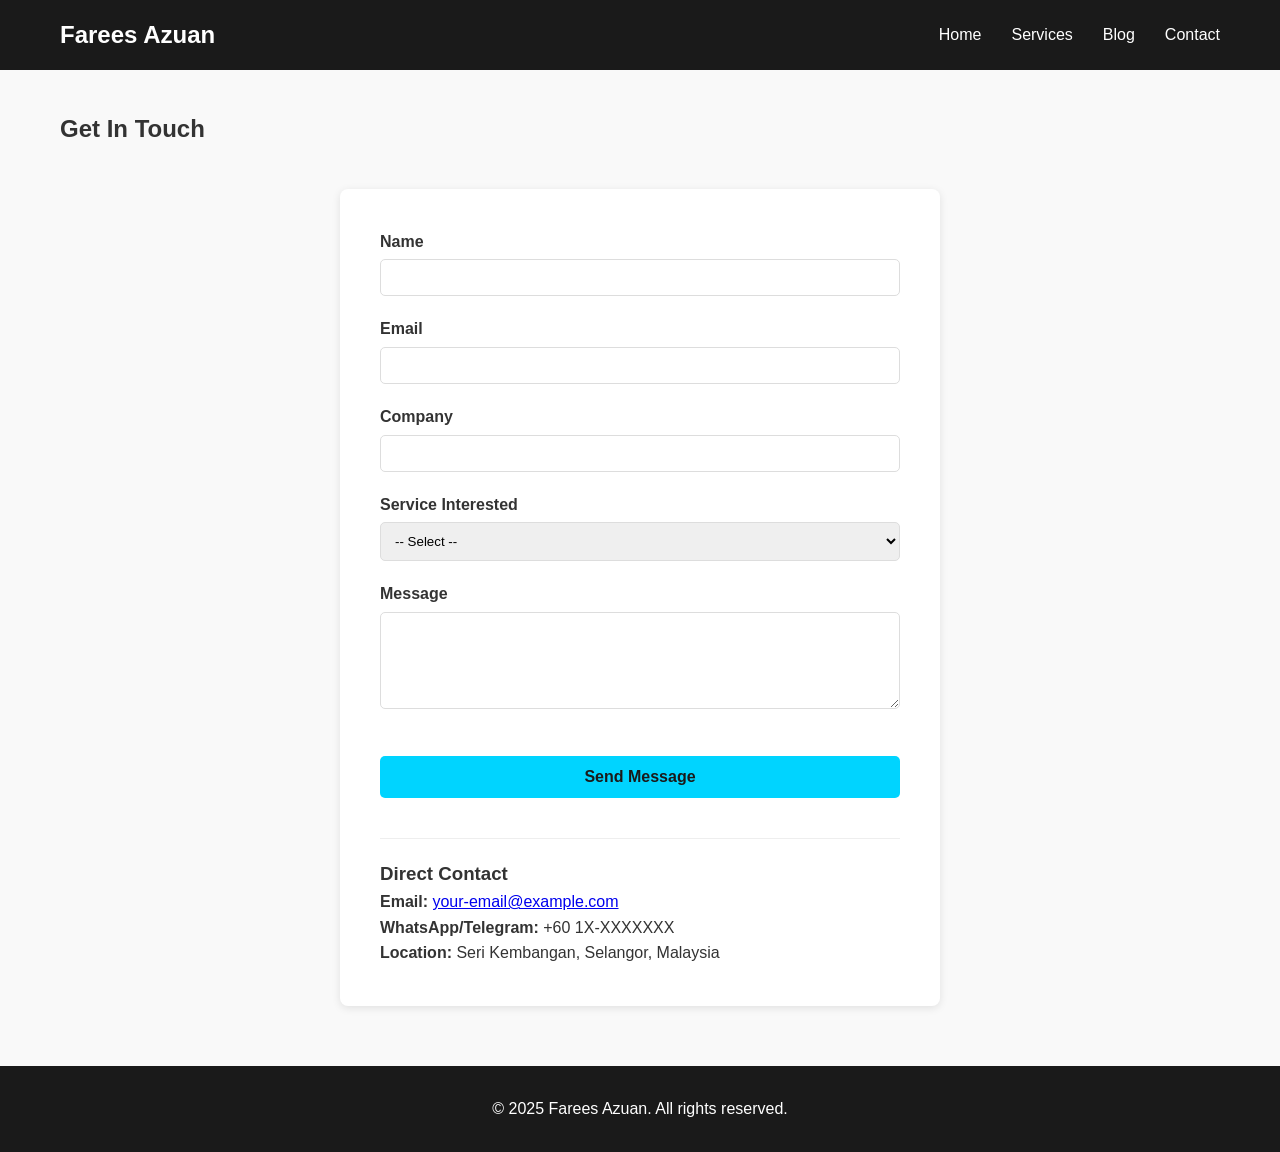
==== contact.html @ cde8073d "Initial portfolio site: home, services, blog, contact pages" ====
<!DOCTYPE html>
<html lang="en">
<head>
    <meta charset="UTF-8">
    <meta name="viewport" content="width=device-width, initial-scale=1.0">
    <title>Contact - Farees Azuan</title>
    <link rel="stylesheet" href="css/style.css">
</head>
<body>
    <nav class="navbar">
        <div class="nav-container">
            <h1 class="logo">Farees Azuan</h1>
            <ul class="nav-links">
                <li><a href="index.html">Home</a></li>
                <li><a href="services.html">Services</a></li>
                <li><a href="blog.html">Blog</a></li>
                <li><a href="contact.html">Contact</a></li>
            </ul>
        </div>
    </nav>

    <section class="services-preview" style="margin-top: 40px;">
        <h1>Get In Touch</h1>
        
        <div style="max-width: 600px; margin: 40px auto; background: white; padding: 40px; border-radius: 8px; box-shadow: 0 2px 8px rgba(0,0,0,0.1);">
            <form id="contact-form" onsubmit="handleSubmit(event)">
                <div style="margin-bottom: 20px;">
                    <label for="name" style="display: block; margin-bottom: 5px; font-weight: bold;">Name</label>
                    <input type="text" id="name" name="name" required style="width: 100%; padding: 10px; border: 1px solid #ddd; border-radius: 5px;">
                </div>

                <div style="margin-bottom: 20px;">
                    <label for="email" style="display: block; margin-bottom: 5px; font-weight: bold;">Email</label>
                    <input type="email" id="email" name="email" required style="width: 100%; padding: 10px; border: 1px solid #ddd; border-radius: 5px;">
                </div>

                <div style="margin-bottom: 20px;">
                    <label for="company" style="display: block; margin-bottom: 5px; font-weight: bold;">Company</label>
                    <input type="text" id="company" name="company" style="width: 100%; padding: 10px; border: 1px solid #ddd; border-radius: 5px;">
                </div>

                <div style="margin-bottom: 20px;">
                    <label for="service" style="display: block; margin-bottom: 5px; font-weight: bold;">Service Interested</label>
                    <select id="service" name="service" required style="width: 100%; padding: 10px; border: 1px solid #ddd; border-radius: 5px;">
                        <option value="">-- Select --</option>
                        <option value="vpn">VPN Deployment</option>
                        <option value="audit">Network Security Audit</option>
                        <option value="iam">Identity & Access Management</option>
                        <option value="design">Network Design</option>
                        <option value="other">Other</option>
                    </select>
                </div>

                <div style="margin-bottom: 20px;">
                    <label for="message" style="display: block; margin-bottom: 5px; font-weight: bold;">Message</label>
                    <textarea id="message" name="message" rows="5" required style="width: 100%; padding: 10px; border: 1px solid #ddd; border-radius: 5px;"></textarea>
                </div>

                <button type="submit" class="cta-btn" style="width: 100%;">Send Message</button>
            </form>
            
            <div style="margin-top: 40px; padding-top: 20px; border-top: 1px solid #eee;">
                <h3>Direct Contact</h3>
                <p><strong>Email:</strong> <a href="mailto:your-email@example.com">your-email@example.com</a></p>
                <p><strong>WhatsApp/Telegram:</strong> +60 1X-XXXXXXX</p>
                <p><strong>Location:</strong> Seri Kembangan, Selangor, Malaysia</p>
            </div>
        </div>
    </section>

    <script>
        function handleSubmit(event) {
            event.preventDefault();
            const name = document.getElementById('name').value;
            const email = document.getElementById('email').value;
            const message = document.getElementById('message').value;
            
            // Simple success message (later: connect to Cloudflare Workers)
            alert(`Thank you, ${name}! I'll get back to you soon.`);
            document.getElementById('contact-form').reset();
        }
    </script>

    <footer class="footer">
        <p>&copy; 2025 Farees Azuan. All rights reserved.</p>
    </footer>
</body>
</html>
---- css/style.css ----
* {
    margin: 0;
    padding: 0;
    box-sizing: border-box;
}

body {
    font-family: -apple-system, BlinkMacSystemFont, 'Segoe UI', sans-serif;
    line-height: 1.6;
    color: #333;
    background: #f9f9f9;
}

/* Navigation */
.navbar {
    background: #1a1a1a;
    color: white;
    padding: 1rem 0;
    position: sticky;
    top: 0;
    z-index: 100;
}

.nav-container {
    max-width: 1200px;
    margin: 0 auto;
    padding: 0 20px;
    display: flex;
    justify-content: space-between;
    align-items: center;
}

.logo {
    font-size: 24px;
    font-weight: bold;
}

.nav-links {
    display: flex;
    list-style: none;
    gap: 30px;
}

.nav-links a {
    color: white;
    text-decoration: none;
    transition: color 0.3s;
}

.nav-links a:hover {
    color: #00d4ff;
}

/* Hero Section */
.hero {
    background: linear-gradient(135deg, #1a1a1a 0%, #2d5a7b 100%);
    color: white;
    padding: 100px 20px;
    text-align: center;
    min-height: 500px;
    display: flex;
    align-items: center;
    justify-content: center;
}

.hero-content h1 {
    font-size: 48px;
    margin-bottom: 20px;
    font-weight: 700;
}

.hero-content p {
    font-size: 18px;
    margin-bottom: 10px;
}

.certs {
    font-size: 14px;
    color: #00d4ff;
    font-weight: bold;
    margin: 15px 0 !important;
}

.cta-btn {
    background: #00d4ff;
    color: #1a1a1a;
    padding: 12px 30px;
    border: none;
    border-radius: 5px;
    font-size: 16px;
    font-weight: bold;
    cursor: pointer;
    transition: background 0.3s;
    margin-top: 20px;
}

.cta-btn:hover {
    background: #00a8cc;
}

/* Services Section */
.services-preview {
    max-width: 1200px;
    margin: 60px auto;
    padding: 0 20px;
}

.services-preview h2 {
    text-align: center;
    font-size: 36px;
    margin-bottom: 40px;
}

.service-cards {
    display: grid;
    grid-template-columns: repeat(auto-fit, minmax(300px, 1fr));
    gap: 30px;
}

.card {
    background: white;
    padding: 30px;
    border-radius: 8px;
    box-shadow: 0 2px 8px rgba(0, 0, 0, 0.1);
    transition: transform 0.3s, box-shadow 0.3s;
}

.card:hover {
    transform: translateY(-5px);
    box-shadow: 0 4px 16px rgba(0, 0, 0, 0.2);
}

.card h3 {
    color: #2d5a7b;
    margin-bottom: 10px;
}

.card p {
    color: #666;
}

/* Footer */
.footer {
    background: #1a1a1a;
    color: white;
    text-align: center;
    padding: 30px;
    margin-top: 60px;
}

.footer a {
    color: #00d4ff;
    text-decoration: none;
}

/* Responsive */
@media (max-width: 768px) {
    .nav-links {
        gap: 15px;
    }

    .hero-content h1 {
        font-size: 32px;
    }

    .hero-content p {
        font-size: 16px;
    }
}
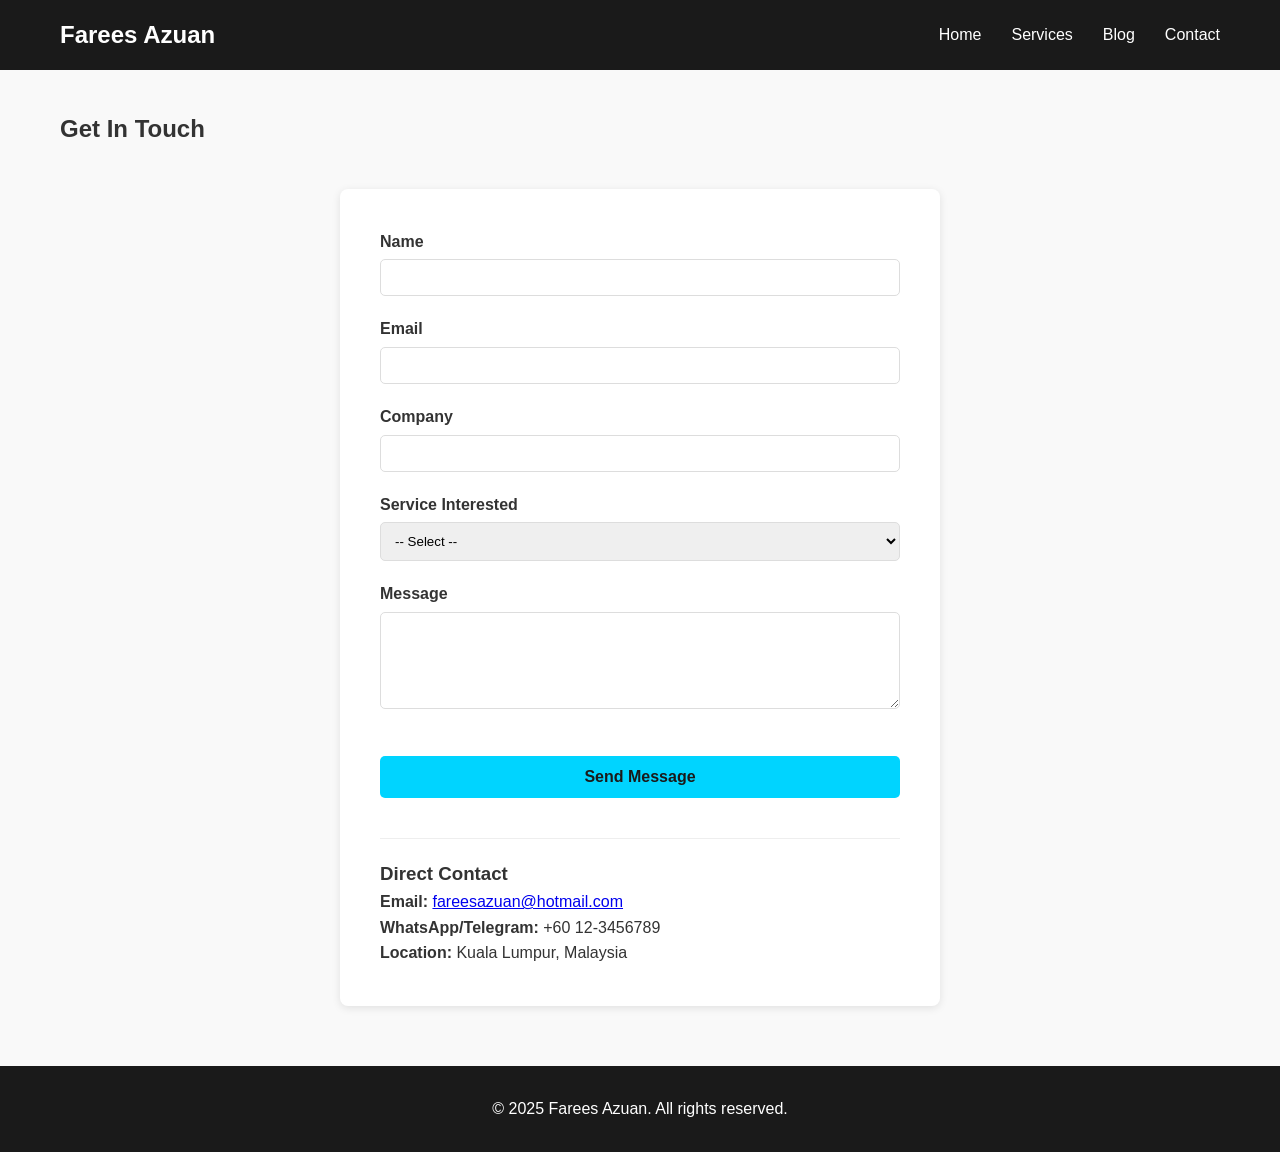
==== commit 6f780afd: "Contact page edited" ====
--- a/contact.html
+++ b/contact.html
@@ -61,9 +61,9 @@
             
             <div style="margin-top: 40px; padding-top: 20px; border-top: 1px solid #eee;">
                 <h3>Direct Contact</h3>
-                <p><strong>Email:</strong> <a href="mailto:your-email@example.com">your-email@example.com</a></p>
-                <p><strong>WhatsApp/Telegram:</strong> +60 1X-XXXXXXX</p>
-                <p><strong>Location:</strong> Seri Kembangan, Selangor, Malaysia</p>
+                <p><strong>Email:</strong> <a href="mailto:fareesazuan@hotmail.com">fareesazuan@hotmail.com</a></p>
+                <p><strong>WhatsApp/Telegram:</strong> +60 12-3456789</p>
+                <p><strong>Location:</strong> Kuala Lumpur, Malaysia</p>
             </div>
         </div>
     </section>
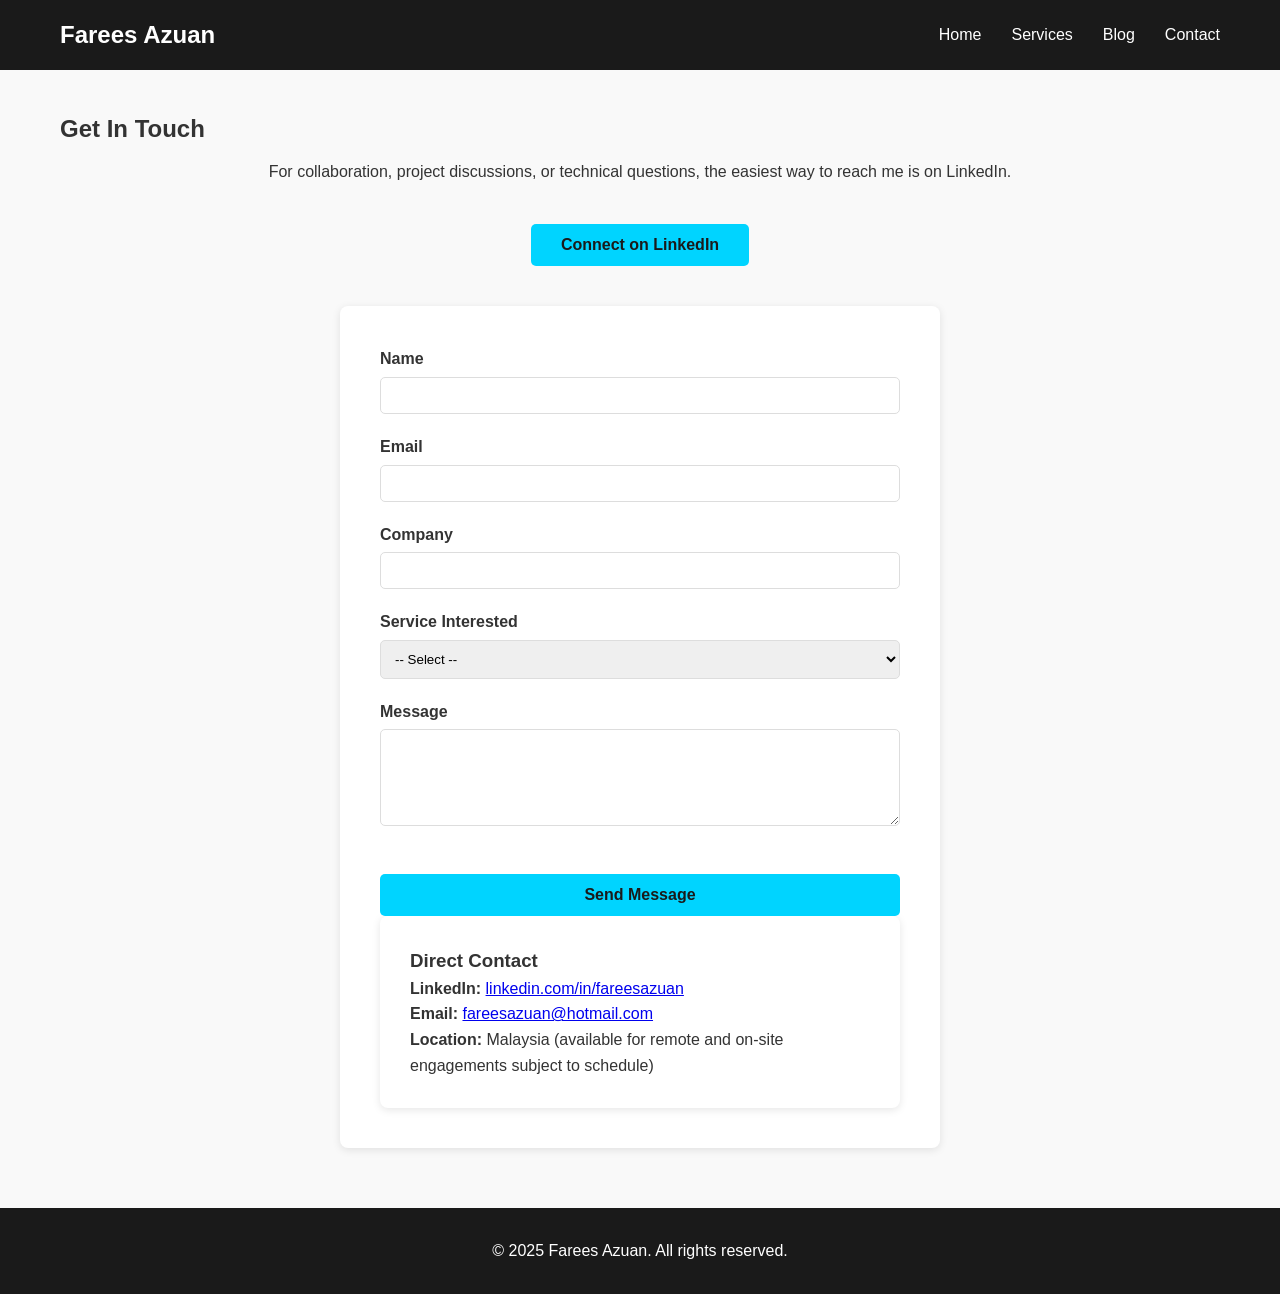
==== commit 44554d31: "Updated portfolio site: home, services, contact pages" ====
--- a/contact.html
+++ b/contact.html
@@ -21,7 +21,14 @@
 
     <section class="services-preview" style="margin-top: 40px;">
         <h1>Get In Touch</h1>
-        
+        <p style="text-align:center; margin-top:10px;">
+			For collaboration, project discussions, or technical questions, the easiest way to reach me is on LinkedIn.
+		</p>
+		<div style="text-align:center; margin:20px 0;">
+			<button class="cta-btn" onclick="location.href='https://www.linkedin.com/in/fareesazuan/'">
+				Connect on LinkedIn
+			</button>
+		</div>
         <div style="max-width: 600px; margin: 40px auto; background: white; padding: 40px; border-radius: 8px; box-shadow: 0 2px 8px rgba(0,0,0,0.1);">
             <form id="contact-form" onsubmit="handleSubmit(event)">
                 <div style="margin-bottom: 20px;">
@@ -59,12 +66,12 @@
                 <button type="submit" class="cta-btn" style="width: 100%;">Send Message</button>
             </form>
             
-            <div style="margin-top: 40px; padding-top: 20px; border-top: 1px solid #eee;">
-                <h3>Direct Contact</h3>
-                <p><strong>Email:</strong> <a href="mailto:fareesazuan@hotmail.com">fareesazuan@hotmail.com</a></p>
-                <p><strong>WhatsApp/Telegram:</strong> +60 12-3456789</p>
-                <p><strong>Location:</strong> Kuala Lumpur, Malaysia</p>
-            </div>
+            <div style="max-width:600px; margin:0 auto; background:white; padding:30px; border-radius:8px; box-shadow:0 2px 8px rgba(0,0,0,0.1);">
+				<h3>Direct Contact</h3>
+				<p><strong>LinkedIn:</strong> <a href="https://www.linkedin.com/in/fareesazuan/" target="_blank">linkedin.com/in/fareesazuan</a></p>
+				<p><strong>Email:</strong> <a href="mailto:fareesazuan@hotmail.com">fareesazuan@hotmail.com</a></p>
+				<p><strong>Location:</strong> Malaysia (available for remote and on‑site engagements subject to schedule)</p>
+			</div>
         </div>
     </section>
 
